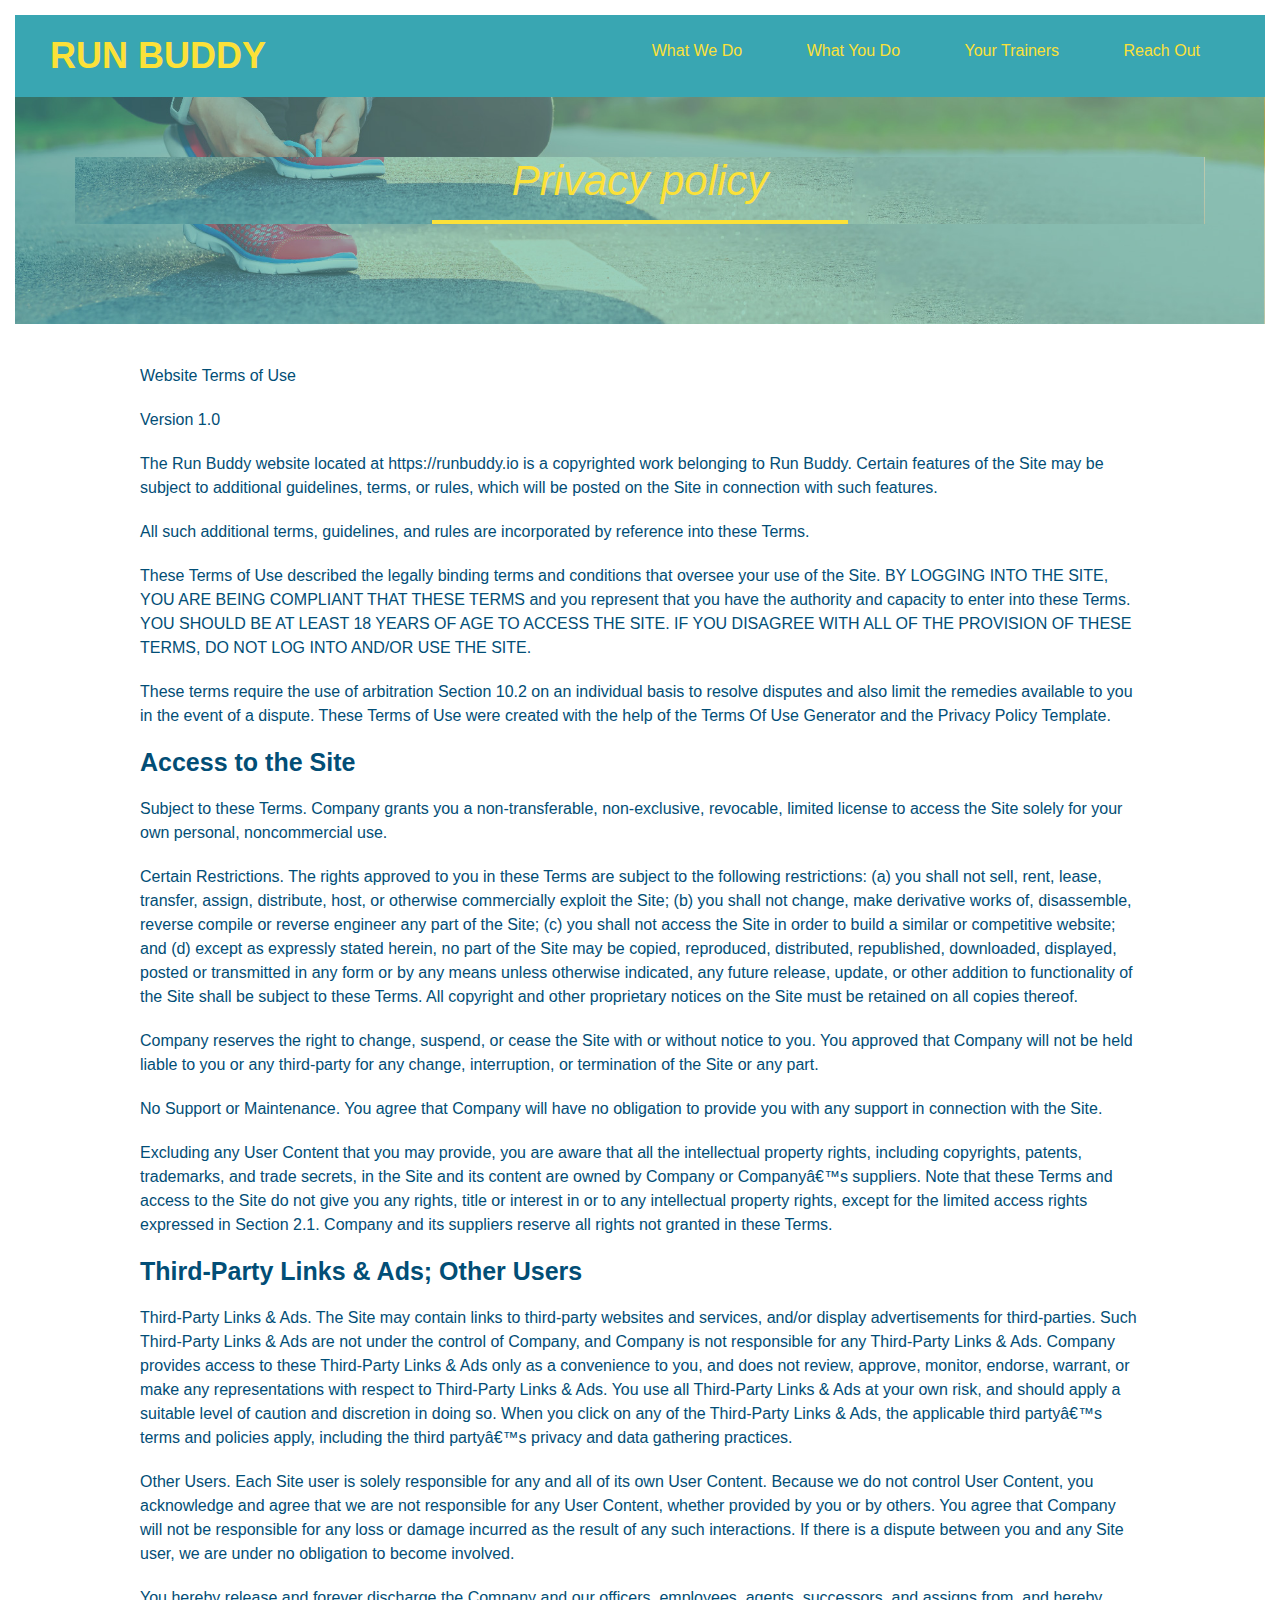
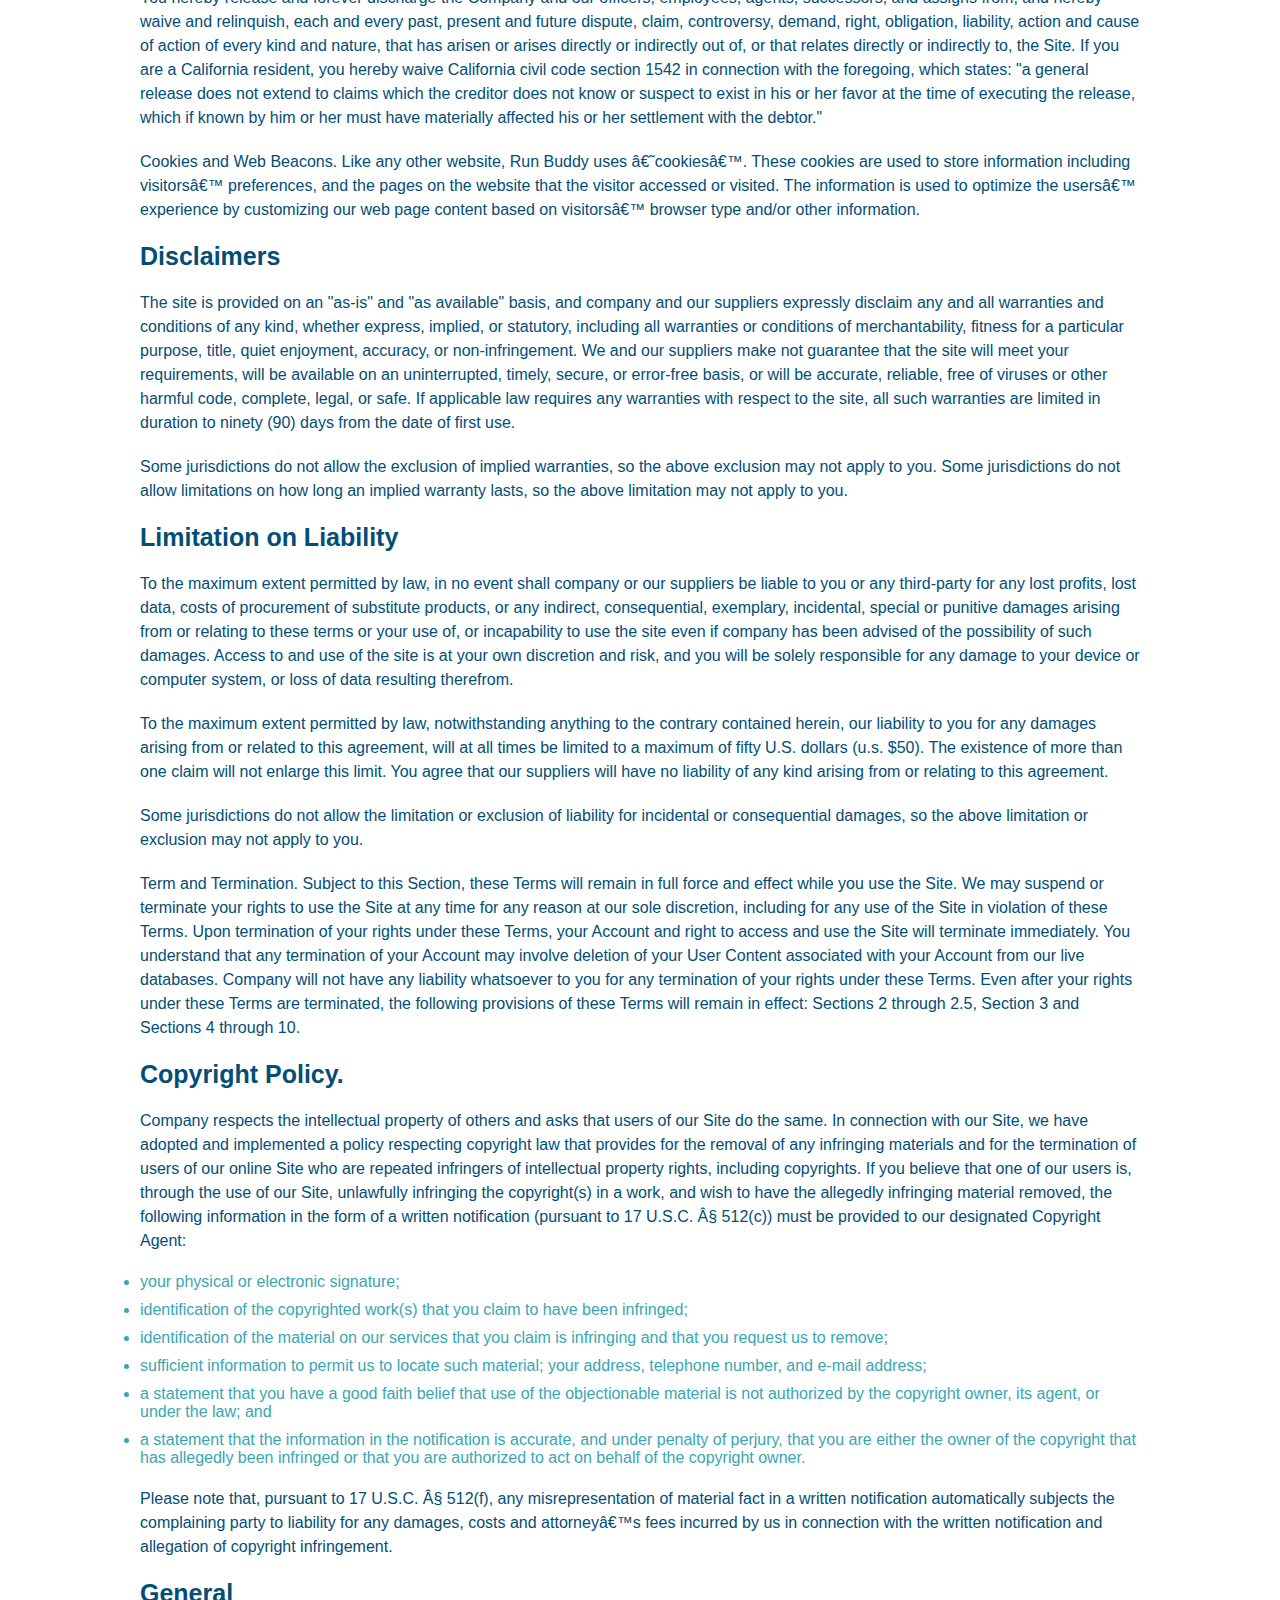
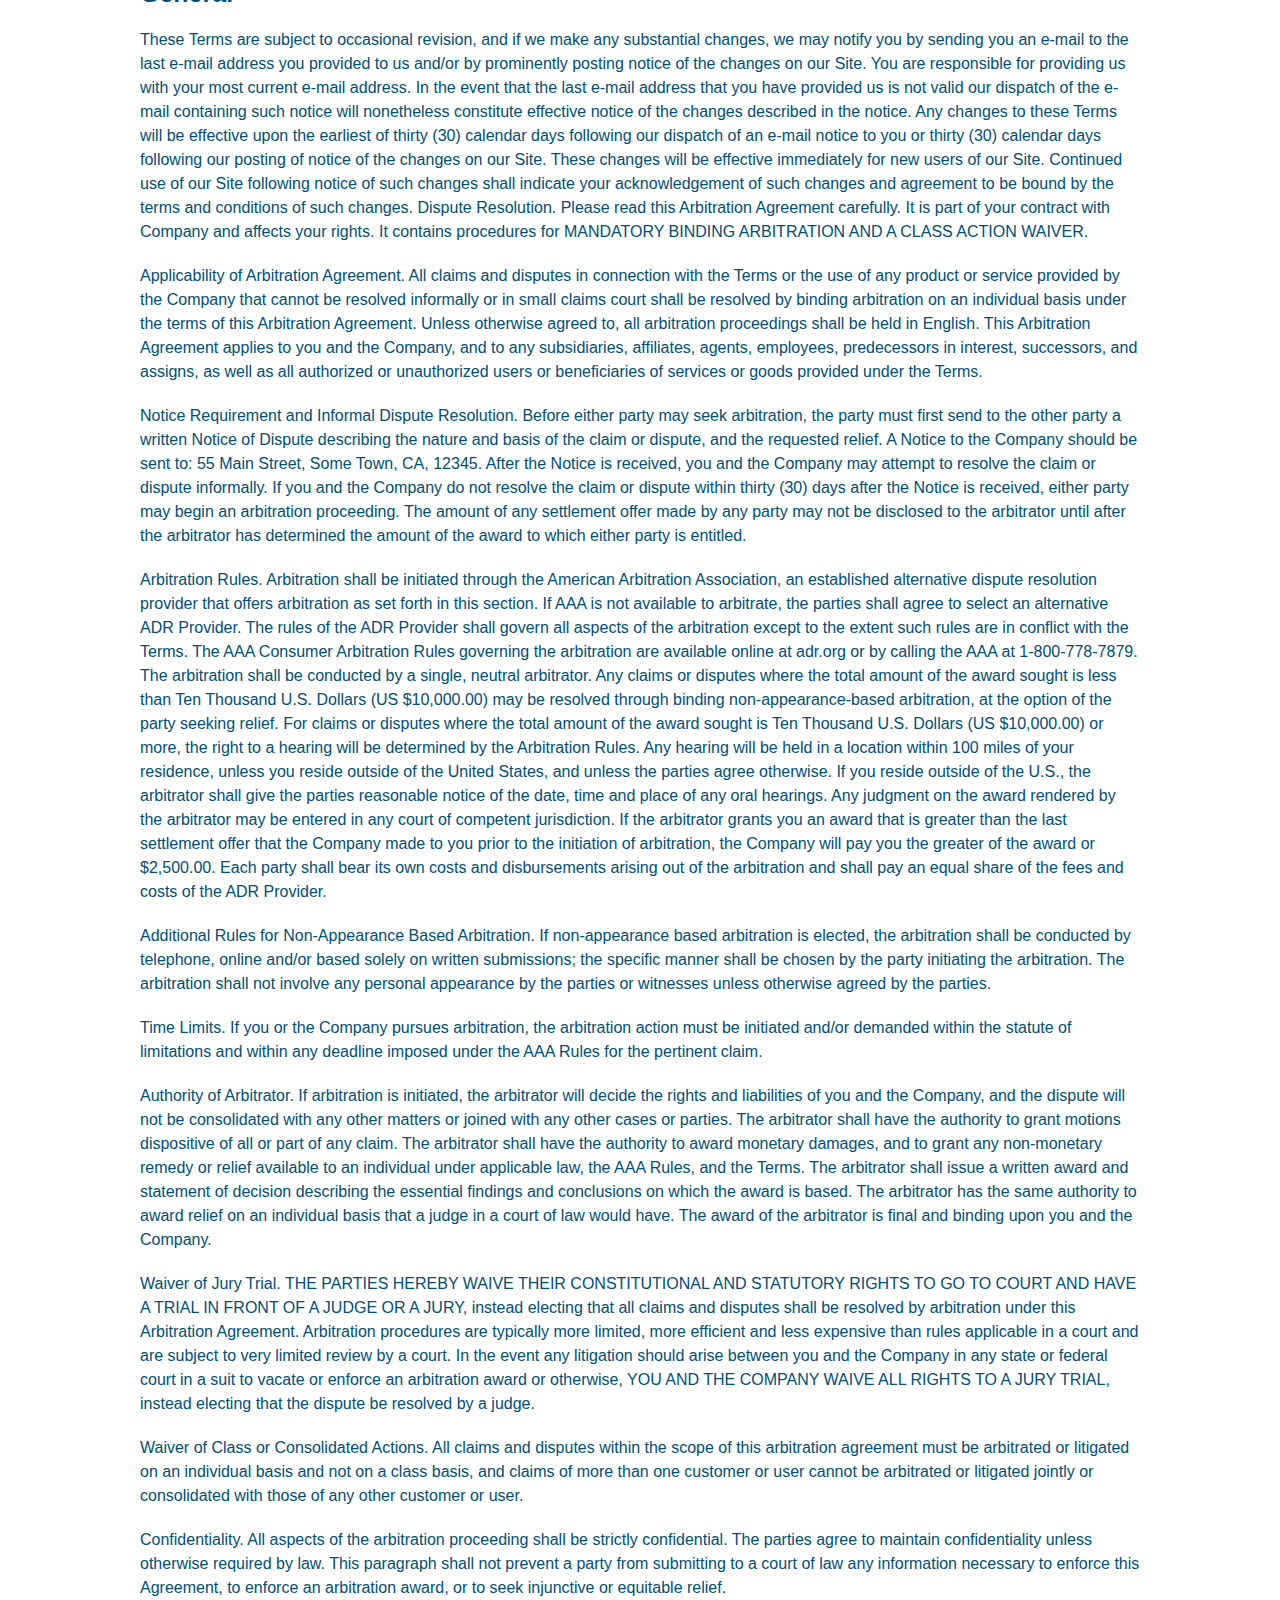
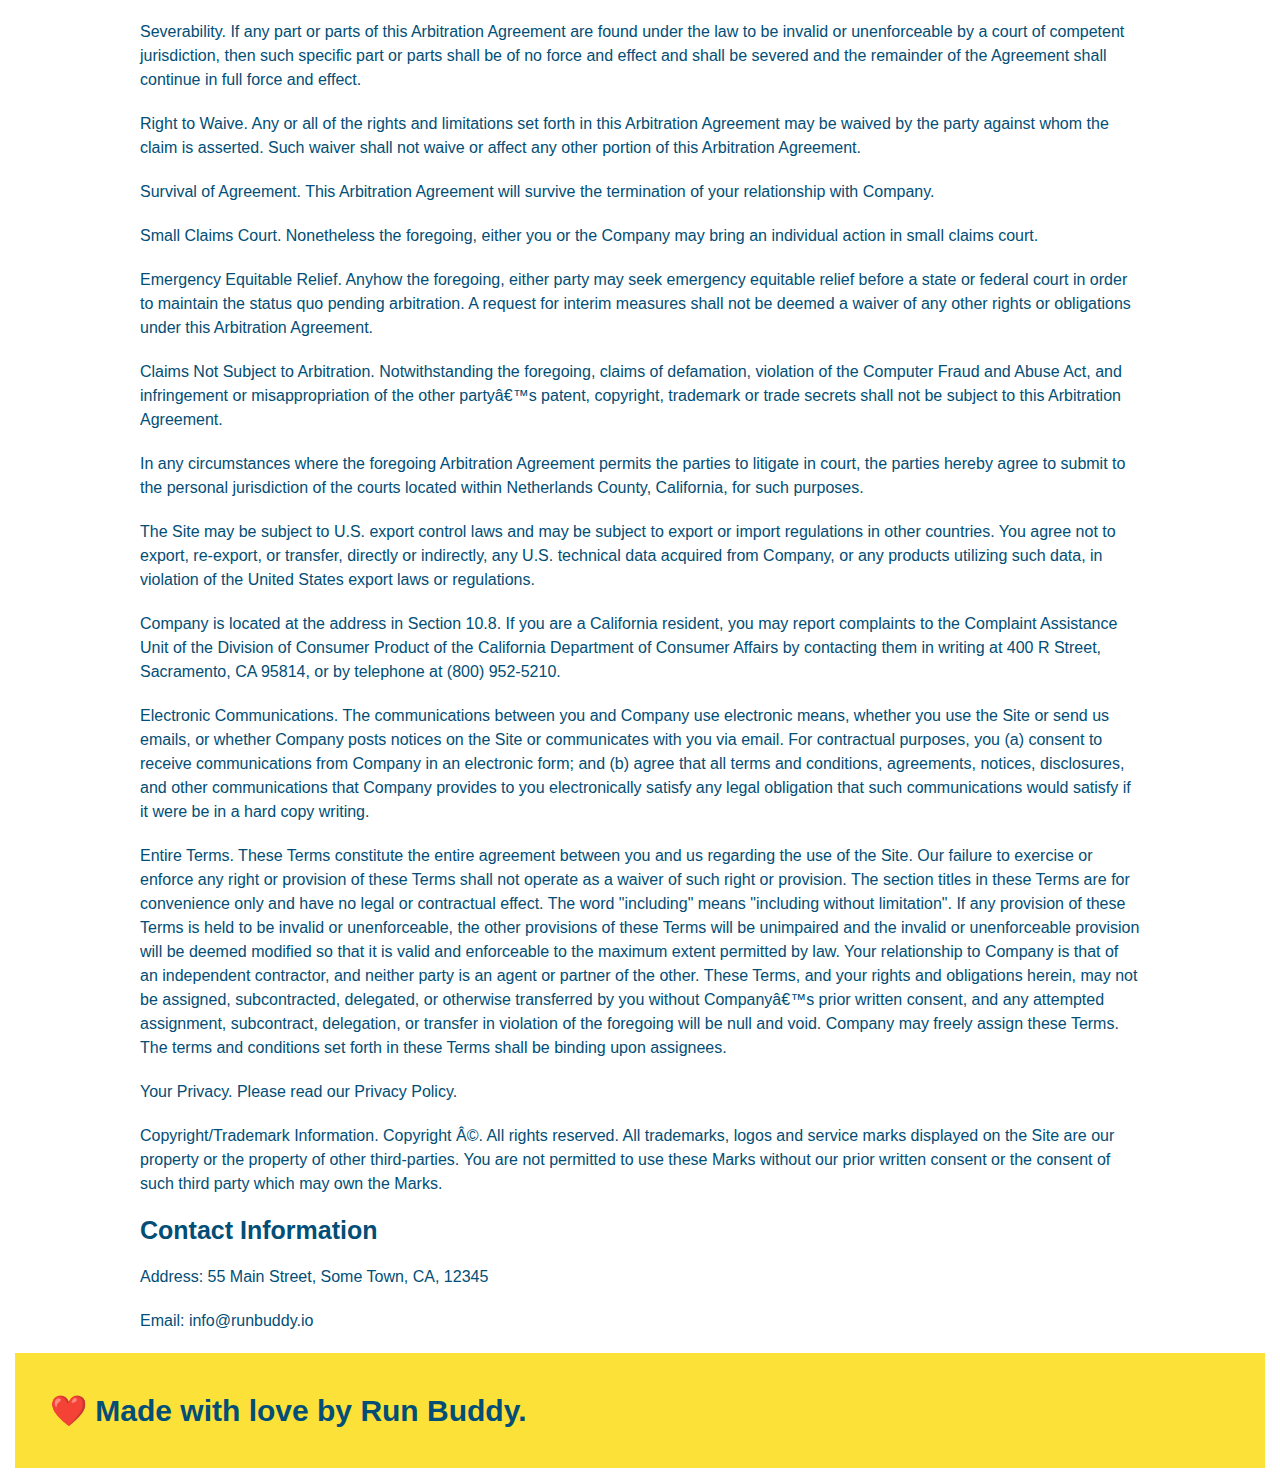
==== privacy-policy.html @ 901e301b "privacy-policy added" ====
<!DOCTYPE html>
<html lang="en">
<head>
    <meta charset="UTF-8">
    <title>Privacy Policy - Run Buddy</title>
    <link rel="stylesheet" href="./assets/css/style.css">
    <link rel="stylesheet" href="./assets/css/secondary-styles.css">
</head>
<body>
     <!-- navigation -->
  <header>
    <h1>
    <a href="/">RUN BUDDY</a>
    <!-- The value of the href used here—a forward slash ("/")—will always represent the path to the topmost directory of an application or project. In this case, when a user clicks the <a> element, they will be taken to the topmost directory. And because there is no file specified, the index.html file will be loaded. -->
    </h1>
    <nav>
      <!-- Unordered list element-->
      <ul>
        <!-- List item element -->
        <li>
          <!-- Anchor element -->
          <a href="./index.html#what-we-do">What We Do</a>
        </li>
        <li>
          <a href="./index.html#what-you-do">What You Do</a>
        </li>
        <li>
          <a href="./index.html#your-trainers">Your Trainers</a>
        </li>
        <li>
          <a href="./index.html#reach-out">Reach Out</a>
        </li>
      </ul>
    </nav>
  </header>
  <section class="hero">
    <div class="hero hero-secondary">
        <h2 class="page-title">
            Privacy policy
        </h2>
    </div>
    
  </section>
  <article class="secondary-content">
    <p>
        Website Terms of Use
      </p>

      <p>
        Version 1.0
      </p>

      <p>
        The Run Buddy website located at https://runbuddy.io is a copyrighted work belonging to Run Buddy. Certain
        features of the Site may be subject to additional guidelines, terms, or rules, which will be posted on the Site
        in connection with such features.
      </p>

      <p>
        All such additional terms, guidelines, and rules are incorporated by reference into these Terms.
      </p>

      <p>
        These Terms of Use described the legally binding terms and conditions that oversee your use of the Site. BY
        LOGGING INTO THE SITE, YOU ARE BEING COMPLIANT THAT THESE TERMS and you represent that you have the authority
        and capacity to enter into these Terms. YOU SHOULD BE AT LEAST 18 YEARS OF AGE TO ACCESS THE SITE. IF YOU
        DISAGREE WITH ALL OF THE PROVISION OF THESE TERMS, DO NOT LOG INTO AND/OR USE THE SITE.
      </p>

      <p>
        These terms require the use of arbitration Section 10.2 on an individual basis to resolve disputes and also
        limit the remedies available to you in the event of a dispute. These Terms of Use were created with the help of
        the Terms Of Use Generator and the Privacy Policy Template.
      </p>

      <h3>
        Access to the Site
      </h3>

      <p>
        Subject to these Terms. Company grants you a non-transferable, non-exclusive, revocable, limited license to
        access the Site solely for your own personal, noncommercial use.
      </p>

      <p>
        Certain Restrictions. The rights approved to you in these Terms are subject to the following restrictions: (a)
        you shall not sell, rent, lease, transfer, assign, distribute, host, or otherwise commercially exploit the Site;
        (b) you shall not change, make derivative works of, disassemble, reverse compile or reverse engineer any part of
        the Site; (c) you shall not access the Site in order to build a similar or competitive website; and (d) except
        as expressly stated herein, no part of the Site may be copied, reproduced, distributed, republished, downloaded,
        displayed, posted or transmitted in any form or by any means unless otherwise indicated, any future release,
        update, or other addition to functionality of the Site shall be subject to these Terms. All copyright and other
        proprietary notices on the Site must be retained on all copies thereof.
      </p>

      <p>
        Company reserves the right to change, suspend, or cease the Site with or without notice to you. You approved
        that Company will not be held liable to you or any third-party for any change, interruption, or termination of
        the Site or any part.
      </p>

      <p>
        No Support or Maintenance. You agree that Company will have no obligation to provide you with any support in
        connection with the Site.
      </p>

      <p>
        Excluding any User Content that you may provide, you are aware that all the intellectual property rights,
        including copyrights, patents, trademarks, and trade secrets, in the Site and its content are owned by Company
        or Companyâ€™s suppliers. Note that these Terms and access to the Site do not give you any rights, title or
        interest in or to any intellectual property rights, except for the limited access rights expressed in Section
        2.1. Company and its suppliers reserve all rights not granted in these Terms.
      </p>

      <h3>
        Third-Party Links & Ads; Other Users
      </h3>

      <p>
        Third-Party Links & Ads. The Site may contain links to third-party websites and services, and/or display
        advertisements for third-parties. Such Third-Party Links & Ads are not under the control of Company, and Company
        is not responsible for any Third-Party Links & Ads. Company provides access to these Third-Party Links & Ads
        only as a convenience to you, and does not review, approve, monitor, endorse, warrant, or make any
        representations with respect to Third-Party Links & Ads. You use all Third-Party Links & Ads at your own risk,
        and should apply a suitable level of caution and discretion in doing so. When you click on any of the
        Third-Party Links & Ads, the applicable third partyâ€™s terms and policies apply, including the third partyâ€™s
        privacy and data gathering practices.
      </p>

      <p>
        Other Users. Each Site user is solely responsible for any and all of its own User Content. Because we do not
        control User Content, you acknowledge and agree that we are not responsible for any User Content, whether
        provided by you or by others. You agree that Company will not be responsible for any loss or damage incurred as
        the result of any such interactions. If there is a dispute between you and any Site user, we are under no
        obligation to become involved.
      </p>

      <p>
        You hereby release and forever discharge the Company and our officers, employees, agents, successors, and
        assigns from, and hereby waive and relinquish, each and every past, present and future dispute, claim,
        controversy, demand, right, obligation, liability, action and cause of action of every kind and nature, that has
        arisen or arises directly or indirectly out of, or that relates directly or indirectly to, the Site. If you are
        a California resident, you hereby waive California civil code section 1542 in connection with the foregoing,
        which states: "a general release does not extend to claims which the creditor does not know or suspect to exist
        in his or her favor at the time of executing the release, which if known by him or her must have materially
        affected his or her settlement with the debtor."
      </p>

      <p>
        Cookies and Web Beacons. Like any other website, Run Buddy uses â€˜cookiesâ€™. These cookies are used to store
        information including visitorsâ€™ preferences, and the pages on the website that the visitor accessed or visited.
        The information is used to optimize the usersâ€™ experience by customizing our web page content based on visitorsâ€™
        browser type and/or other information.
      </p>

      <h3>
        Disclaimers
      </h3>

      <p>
        The site is provided on an "as-is" and "as available" basis, and company and our suppliers expressly disclaim
        any and all warranties and conditions of any kind, whether express, implied, or statutory, including all
        warranties or conditions of merchantability, fitness for a particular purpose, title, quiet enjoyment, accuracy,
        or non-infringement. We and our suppliers make not guarantee that the site will meet your requirements, will be
        available on an uninterrupted, timely, secure, or error-free basis, or will be accurate, reliable, free of
        viruses or other harmful code, complete, legal, or safe. If applicable law requires any warranties with respect
        to the site, all such warranties are limited in duration to ninety (90) days from the date of first use.
      </p>

      <p>
        Some jurisdictions do not allow the exclusion of implied warranties, so the above exclusion may not apply to
        you. Some jurisdictions do not allow limitations on how long an implied warranty lasts, so the above limitation
        may not apply to you.
      </p>

      <h3>
        Limitation on Liability
      </h3>

      <p>
        To the maximum extent permitted by law, in no event shall company or our suppliers be liable to you or any
        third-party for any lost profits, lost data, costs of procurement of substitute products, or any indirect,
        consequential, exemplary, incidental, special or punitive damages arising from or relating to these terms or
        your use of, or incapability to use the site even if company has been advised of the possibility of such
        damages. Access to and use of the site is at your own discretion and risk, and you will be solely responsible
        for any damage to your device or computer system, or loss of data resulting therefrom.
      </p>

      <p>
        To the maximum extent permitted by law, notwithstanding anything to the contrary contained herein, our liability
        to you for any damages arising from or related to this agreement, will at all times be limited to a maximum of
        fifty U.S. dollars (u.s. $50). The existence of more than one claim will not enlarge this limit. You agree that
        our suppliers will have no liability of any kind arising from or relating to this agreement.
      </p>

      <p>
        Some jurisdictions do not allow the limitation or exclusion of liability for incidental or consequential
        damages, so the above limitation or exclusion may not apply to you.
      </p>

      <p>
        Term and Termination. Subject to this Section, these Terms will remain in full force and effect while you use
        the Site. We may suspend or terminate your rights to use the Site at any time for any reason at our sole
        discretion, including for any use of the Site in violation of these Terms. Upon termination of your rights under
        these Terms, your Account and right to access and use the Site will terminate immediately. You understand that
        any termination of your Account may involve deletion of your User Content associated with your Account from our
        live databases. Company will not have any liability whatsoever to you for any termination of your rights under
        these Terms. Even after your rights under these Terms are terminated, the following provisions of these Terms
        will remain in effect: Sections 2 through 2.5, Section 3 and Sections 4 through 10.
      </p>

      <h3>
        Copyright Policy.
      </h3>

      <p>
        Company respects the intellectual property of others and asks that users of our Site do the same. In connection
        with our Site, we have adopted and implemented a policy respecting copyright law that provides for the removal
        of any infringing materials and for the termination of users of our online Site who are repeated infringers of
        intellectual property rights, including copyrights. If you believe that one of our users is, through the use of
        our Site, unlawfully infringing the copyright(s) in a work, and wish to have the allegedly infringing material
        removed, the following information in the form of a written notification (pursuant to 17 U.S.C. Â§ 512(c)) must
        be provided to our designated Copyright Agent:
      </p>

      <ul>
        <li>
          your physical or electronic signature;
        </li>
        <li>
          identification of the copyrighted work(s) that you claim to have been infringed;
        </li>
        <li>
          identification of the material on our services that you claim is infringing and that you request us to remove;
        </li>
        <li>
          sufficient information to permit us to locate such material; your address, telephone number, and e-mail
          address;
        </li>
        <li>
          a statement that you have a good faith belief that use of the objectionable material is not authorized by the
          copyright owner, its agent, or under the law; and
        </li>
        <li>
          a statement that the information in the notification is accurate, and under penalty of perjury, that you are
          either the owner of the copyright that has allegedly been infringed or that you are authorized to act on
          behalf of the copyright owner.
        </li>
      </ul>

      <p>
        Please note that, pursuant to 17 U.S.C. Â§ 512(f), any misrepresentation of material fact in a written
        notification automatically subjects the complaining party to liability for any damages, costs and attorneyâ€™s
        fees incurred by us in connection with the written notification and allegation of copyright infringement.
      </p>

      <h3>
        General
      </h3>

      <p>
        These Terms are subject to occasional revision, and if we make any substantial changes, we may notify you by
        sending you an e-mail to the last e-mail address you provided to us and/or by prominently posting notice of the
        changes on our Site. You are responsible for providing us with your most current e-mail address. In the event
        that the last e-mail address that you have provided us is not valid our dispatch of the e-mail containing such
        notice will nonetheless constitute effective notice of the changes described in the notice. Any changes to these
        Terms will be effective upon the earliest of thirty (30) calendar days following our dispatch of an e-mail
        notice to you or thirty (30) calendar days following our posting of notice of the changes on our Site. These
        changes will be effective immediately for new users of our Site. Continued use of our Site following notice of
        such changes shall indicate your acknowledgement of such changes and agreement to be bound by the terms and
        conditions of such changes. Dispute Resolution. Please read this Arbitration Agreement carefully. It is part of
        your contract with Company and affects your rights. It contains procedures for MANDATORY BINDING ARBITRATION AND
        A CLASS ACTION WAIVER.
      </p>

      <p>
        Applicability of Arbitration Agreement. All claims and disputes in connection with the Terms or the use of any
        product or service provided by the Company that cannot be resolved informally or in small claims court shall be
        resolved by binding arbitration on an individual basis under the terms of this Arbitration Agreement. Unless
        otherwise agreed to, all arbitration proceedings shall be held in English. This Arbitration Agreement applies to
        you and the Company, and to any subsidiaries, affiliates, agents, employees, predecessors in interest,
        successors, and assigns, as well as all authorized or unauthorized users or beneficiaries of services or goods
        provided under the Terms.
      </p>

      <p>
        Notice Requirement and Informal Dispute Resolution. Before either party may seek arbitration, the party must
        first send to the other party a written Notice of Dispute describing the nature and basis of the claim or
        dispute, and the requested relief. A Notice to the Company should be sent to: 55 Main Street, Some Town, CA,
        12345. After the Notice is received, you and the Company may attempt to resolve the claim or dispute informally.
        If you and the Company do not resolve the claim or dispute within thirty (30) days after the Notice is received,
        either party may begin an arbitration proceeding. The amount of any settlement offer made by any party may not
        be disclosed to the arbitrator until after the arbitrator has determined the amount of the award to which either
        party is entitled.
      </p>

      <p>
        Arbitration Rules. Arbitration shall be initiated through the American Arbitration Association, an established
        alternative dispute resolution provider that offers arbitration as set forth in this section. If AAA is not
        available to arbitrate, the parties shall agree to select an alternative ADR Provider. The rules of the ADR
        Provider shall govern all aspects of the arbitration except to the extent such rules are in conflict with the
        Terms. The AAA Consumer Arbitration Rules governing the arbitration are available online at adr.org or by
        calling the AAA at 1-800-778-7879. The arbitration shall be conducted by a single, neutral arbitrator. Any
        claims or disputes where the total amount of the award sought is less than Ten Thousand U.S. Dollars (US
        $10,000.00) may be resolved through binding non-appearance-based arbitration, at the option of the party seeking
        relief. For claims or disputes where the total amount of the award sought is Ten Thousand U.S. Dollars (US
        $10,000.00) or more, the right to a hearing will be determined by the Arbitration Rules. Any hearing will be
        held in a location within 100 miles of your residence, unless you reside outside of the United States, and
        unless the parties agree otherwise. If you reside outside of the U.S., the arbitrator shall give the parties
        reasonable notice of the date, time and place of any oral hearings. Any judgment on the award rendered by the
        arbitrator may be entered in any court of competent jurisdiction. If the arbitrator grants you an award that is
        greater than the last settlement offer that the Company made to you prior to the initiation of arbitration, the
        Company will pay you the greater of the award or $2,500.00. Each party shall bear its own costs and
        disbursements arising out of the arbitration and shall pay an equal share of the fees and costs of the ADR
        Provider.
      </p>

      <p>
        Additional Rules for Non-Appearance Based Arbitration. If non-appearance based arbitration is elected, the
        arbitration shall be conducted by telephone, online and/or based solely on written submissions; the specific
        manner shall be chosen by the party initiating the arbitration. The arbitration shall not involve any personal
        appearance by the parties or witnesses unless otherwise agreed by the parties.
      </p>

      <p>
        Time Limits. If you or the Company pursues arbitration, the arbitration action must be initiated and/or demanded
        within the statute of limitations and within any deadline imposed under the AAA Rules for the pertinent claim.
      </p>

      <p>
        Authority of Arbitrator. If arbitration is initiated, the arbitrator will decide the rights and liabilities of
        you and the Company, and the dispute will not be consolidated with any other matters or joined with any other
        cases or parties. The arbitrator shall have the authority to grant motions dispositive of all or part of any
        claim. The arbitrator shall have the authority to award monetary damages, and to grant any non-monetary remedy
        or relief available to an individual under applicable law, the AAA Rules, and the Terms. The arbitrator shall
        issue a written award and statement of decision describing the essential findings and conclusions on which the
        award is based. The arbitrator has the same authority to award relief on an individual basis that a judge in a
        court of law would have. The award of the arbitrator is final and binding upon you and the Company.
      </p>

      <p>
        Waiver of Jury Trial. THE PARTIES HEREBY WAIVE THEIR CONSTITUTIONAL AND STATUTORY RIGHTS TO GO TO COURT AND HAVE
        A TRIAL IN FRONT OF A JUDGE OR A JURY, instead electing that all claims and disputes shall be resolved by
        arbitration under this Arbitration Agreement. Arbitration procedures are typically more limited, more efficient
        and less expensive than rules applicable in a court and are subject to very limited review by a court. In the
        event any litigation should arise between you and the Company in any state or federal court in a suit to vacate
        or enforce an arbitration award or otherwise, YOU AND THE COMPANY WAIVE ALL RIGHTS TO A JURY TRIAL, instead
        electing that the dispute be resolved by a judge.
      </p>

      <p>
        Waiver of Class or Consolidated Actions. All claims and disputes within the scope of this arbitration agreement
        must be arbitrated or litigated on an individual basis and not on a class basis, and claims of more than one
        customer or user cannot be arbitrated or litigated jointly or consolidated with those of any other customer or
        user.
      </p>

      <p>
        Confidentiality. All aspects of the arbitration proceeding shall be strictly confidential. The parties agree to
        maintain confidentiality unless otherwise required by law. This paragraph shall not prevent a party from
        submitting to a court of law any information necessary to enforce this Agreement, to enforce an arbitration
        award, or to seek injunctive or equitable relief.
      </p>

      <p>
        Severability. If any part or parts of this Arbitration Agreement are found under the law to be invalid or
        unenforceable by a court of competent jurisdiction, then such specific part or parts shall be of no force and
        effect and shall be severed and the remainder of the Agreement shall continue in full force and effect.
      </p>

      <p>
        Right to Waive. Any or all of the rights and limitations set forth in this Arbitration Agreement may be waived
        by the party against whom the claim is asserted. Such waiver shall not waive or affect any other portion of this
        Arbitration Agreement.
      </p>

      <p>
        Survival of Agreement. This Arbitration Agreement will survive the termination of your relationship with
        Company.
      </p>

      <p>
        Small Claims Court. Nonetheless the foregoing, either you or the Company may bring an individual action in small
        claims court.
      </p>

      <p>
        Emergency Equitable Relief. Anyhow the foregoing, either party may seek emergency equitable relief before a
        state or federal court in order to maintain the status quo pending arbitration. A request for interim measures
        shall not be deemed a waiver of any other rights or obligations under this Arbitration Agreement.
      </p>

      <p>
        Claims Not Subject to Arbitration. Notwithstanding the foregoing, claims of defamation, violation of the
        Computer Fraud and Abuse Act, and infringement or misappropriation of the other partyâ€™s patent, copyright,
        trademark or trade secrets shall not be subject to this Arbitration Agreement.
      </p>

      <p>
        In any circumstances where the foregoing Arbitration Agreement permits the parties to litigate in court, the
        parties hereby agree to submit to the personal jurisdiction of the courts located within Netherlands County,
        California, for such purposes.
      </p>

      <p>
        The Site may be subject to U.S. export control laws and may be subject to export or import regulations in other
        countries. You agree not to export, re-export, or transfer, directly or indirectly, any U.S. technical data
        acquired from Company, or any products utilizing such data, in violation of the United States export laws or
        regulations.
      </p>

      <p>
        Company is located at the address in Section 10.8. If you are a California resident, you may report complaints
        to the Complaint Assistance Unit of the Division of Consumer Product of the California Department of Consumer
        Affairs by contacting them in writing at 400 R Street, Sacramento, CA 95814, or by telephone at (800) 952-5210.
      </p>

      <p>
        Electronic Communications. The communications between you and Company use electronic means, whether you use the
        Site or send us emails, or whether Company posts notices on the Site or communicates with you via email. For
        contractual purposes, you (a) consent to receive communications from Company in an electronic form; and (b)
        agree that all terms and conditions, agreements, notices, disclosures, and other communications that Company
        provides to you electronically satisfy any legal obligation that such communications would satisfy if it were be
        in a hard copy writing.
      </p>

      <p>
        Entire Terms. These Terms constitute the entire agreement between you and us regarding the use of the Site. Our
        failure to exercise or enforce any right or provision of these Terms shall not operate as a waiver of such right
        or provision. The section titles in these Terms are for convenience only and have no legal or contractual
        effect. The word "including" means "including without limitation". If any provision of these Terms is held to be
        invalid or unenforceable, the other provisions of these Terms will be unimpaired and the invalid or
        unenforceable provision will be deemed modified so that it is valid and enforceable to the maximum extent
        permitted by law. Your relationship to Company is that of an independent contractor, and neither party is an
        agent or partner of the other. These Terms, and your rights and obligations herein, may not be assigned,
        subcontracted, delegated, or otherwise transferred by you without Companyâ€™s prior written consent, and any
        attempted assignment, subcontract, delegation, or transfer in violation of the foregoing will be null and void.
        Company may freely assign these Terms. The terms and conditions set forth in these Terms shall be binding upon
        assignees.
      </p>

      <p>
        Your Privacy. Please read our Privacy Policy.
      </p>

      <p>
        Copyright/Trademark Information. Copyright Â©. All rights reserved. All trademarks, logos and service marks
        displayed on the Site are our property or the property of other third-parties. You are not permitted to use
        these Marks without our prior written consent or the consent of such third party which may own the Marks.
      </p>

      <h3>
        Contact Information
      </h3>

      <p>
        Address: 55 Main Street, Some Town, CA, 12345
      </p>

      <p>
        Email: info@runbuddy.io
      </p>

  </article>
   <!-- footer -->
   <footer>
    <h2>❤️ Made with love by Run Buddy.</h2>
    
  </footer>

</body>
</html>
---- assets/css/style.css ----
* {
    margin: 0;
    padding: 0;
    box-sizing: border-box;
}

body {
    font-family: Arial, Helvetica, sans-serif;
    color: #39a6b2;
    margin: 15px;
}
header {
    padding: 20px 35px;
    background-color: #39a6b2;
}

header h1 {
    font-weight: bold;
    font-size: 36px;
    color: #fce138;
    margin: 0;
    display: inline;
}

header a {
    text-decoration: none; 
    color: #fce138;
}

header nav {
    float: right;
    margin: 7px 0; 
}

header nav ul li {
    display: inline;
}

header nav ul li a {
    margin: 0 30px;
    font-weight: lighter;
    font-size: 16px;
}

footer {
    background-color: #fce138;
    /* width: 100%; */
    padding: 40px 35px;
    
}

footer h2 {
    display: inline;
    color: #024e76;
    font-size: 30px;
    margin: 0;
}

footer div {
    float: right;
    line-height: 1.5;
    text-align: right;
}
footer a {
    color: #024e76;
}
section {
    padding: 60px;
    
}

.hero {
    background-image: url("../images/hero-bg.jpeg");
    background-size: cover;
    background-position: center;
    height: 600px;
    position: relative;
}
/* these two colors will override the ones above in .hero */
/* .hero-secondary {
    background-color: black;
    color: red;
} */
/* Hero Style End */

.hero-form {
    color: #024e76;
    background-color: #fce138;
    padding: 20px;
    width: 500px;
    border: solid 3px #024e76;
    position: absolute;
    bottom: 120px;
    right: 140px;
}
.hero-form button {
    color: #fce138;
    background-color: #024e76;
    border: none;
    padding: 10px 20px;
    font-size: 16px;
}
.hero-form label {
    margin: 0px 5px;

}

h3 {
    font-size:20px ;
    margin: 0px;
}
.hero-form p {
    margin: 5px 0 15px 0;
}
.form-input {
    border: 1px solid #024e76;
    padding: 7px 15px;
    display: block;
    font-size: 16px;
    width: 100%;
    margin-bottom: 15px;
}
.intro {
    text-align: center;
}
.intro p {
    font-size: 20px;
    width: 80%;
    color: #39a6b2;
    line-height: 1.7;
    margin: 0 auto;
}
.steps {
    text-align: center;
    background-color: #fce138;
}
.section-title {
    font-size: 55px;
    color:#024e76;
    margin-bottom: 35px;
    padding: 0 100px 20px 100px;
    display: inline-block;
    border-bottom: 3px solid;
}
.primary-border {
    border-color: #fce138;
}
.secondary-border {
    border-color: #39a6b2;
}
.steps div {
    margin-bottom: 80px;
}
.steps img {
    width: 15%;
    margin: 10px 0;
}
.steps h3 {
    color: #024e76;
    font-size: 46px;
    margin-top: 10px;
}

.steps p{
    color: #39a6b2;
    font-size: 23px;
}
.steps span {
    font-size: 38px;
}
.trainers {
    text-align: center;
}
.trainer {
    width: 900px;
    margin: 0 auto 30px auto;
    background: #024e76;
    color: #fce138;
    overflow: auto;
}
.trainer img {
    width: 35%;
    float: left;
}
.trainer-bio {
    width: 65%;
    padding: 35px;
    float: left;
}
.text-left {
    text-align: left;
}
.text-right {
    text-align: right;
}
.trainer-bio h3 {
    font-size: 32px;
    margin-bottom: 8px;
}
.trainer-bio h4 {
    font-weight: lighter;
    font-size: 26px;
    margin-bottom: 25px;
}
.trainer-bio p {
    font-size: 17px;
    line-height: 1.3;
}
/* REACH OUT STYLE */
.contact {
    text-align: center;
    background: #024e76;
}
.contact h2 {
    color: #fce138;
}
.contact h3 {
    color: #fce138;
}
.contact-info iframe {
    width: 400px;
    height: 400px;
}
.contact-info div {
    width: 410px;
    display: inline-block;
    vertical-align: top;
    text-align: left;
    margin: 30px 0 0 60px;
    color: white;
}
.contact-info h3 {
    color: #fce138;
    font-size: 32px;
}

.contact-info p, .contact-info address {
    margin: 20px 0;
    line-height: 1.5;
    font-size: 20px;
    font-style: normal;
}
.contact-info a {
    color: #fce138;
}
/* REACH OUT STYLE ENDS */
---- assets/css/secondary-styles.css ----
.hero {
    background-position: bottom;
    height: auto;
    text-align: center;
    margin-bottom: 40px;
}
.page-title {
    color: #fce138;
    display: inline-block;
    border-bottom: 4px solid #fce138;
    padding: 0 80px 15px 80px;
    font-weight: normal;
    font-size: 42px;
    font-style: italic;
}
.secondary-content {
    width: 80%;
    margin: auto;
    color: #024e76;
}
.secondary-content h3 {
    font-size: 25px;
    margin: 20px 0;
}
.secondary-content p {
    font-size: 16px;
    line-height: 1.5;
    margin: 20px 0;

}
.secondary-content li {
    color: #39a6b2;
    margin: 10px 0;
}
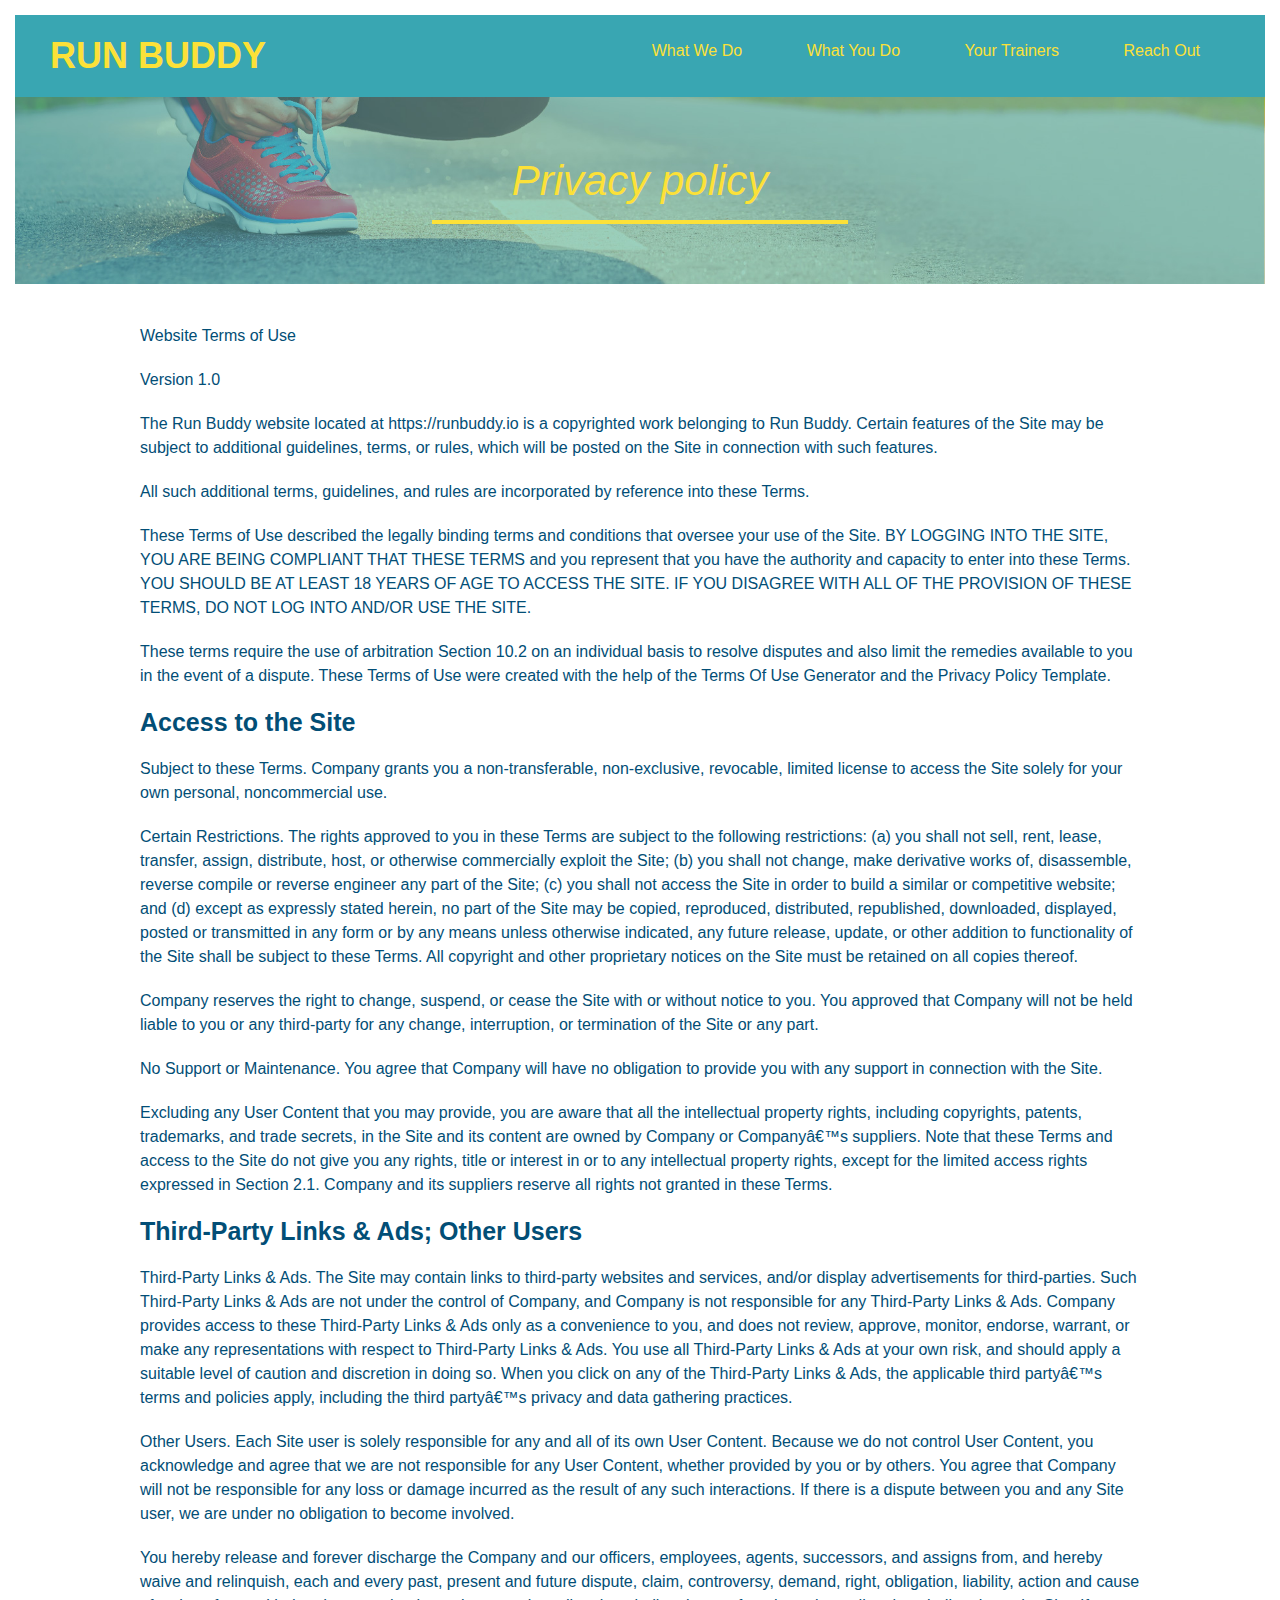
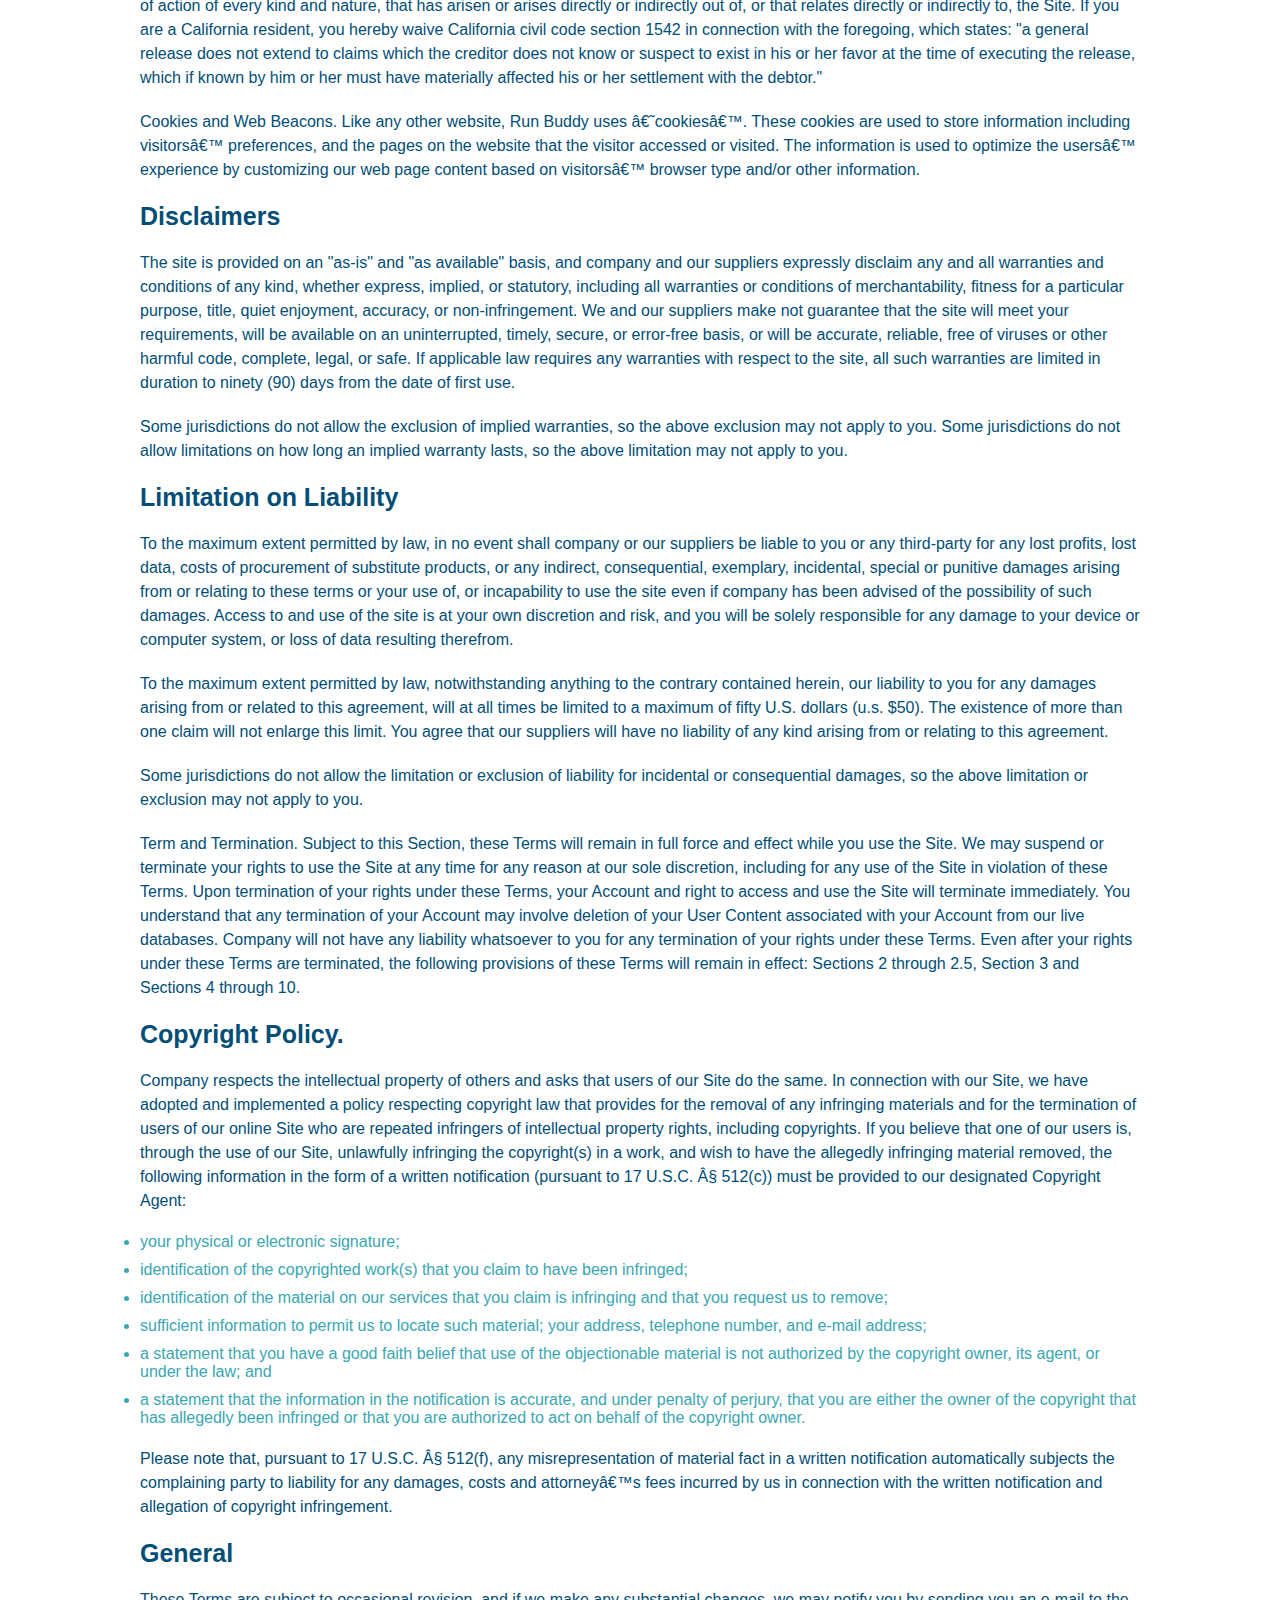
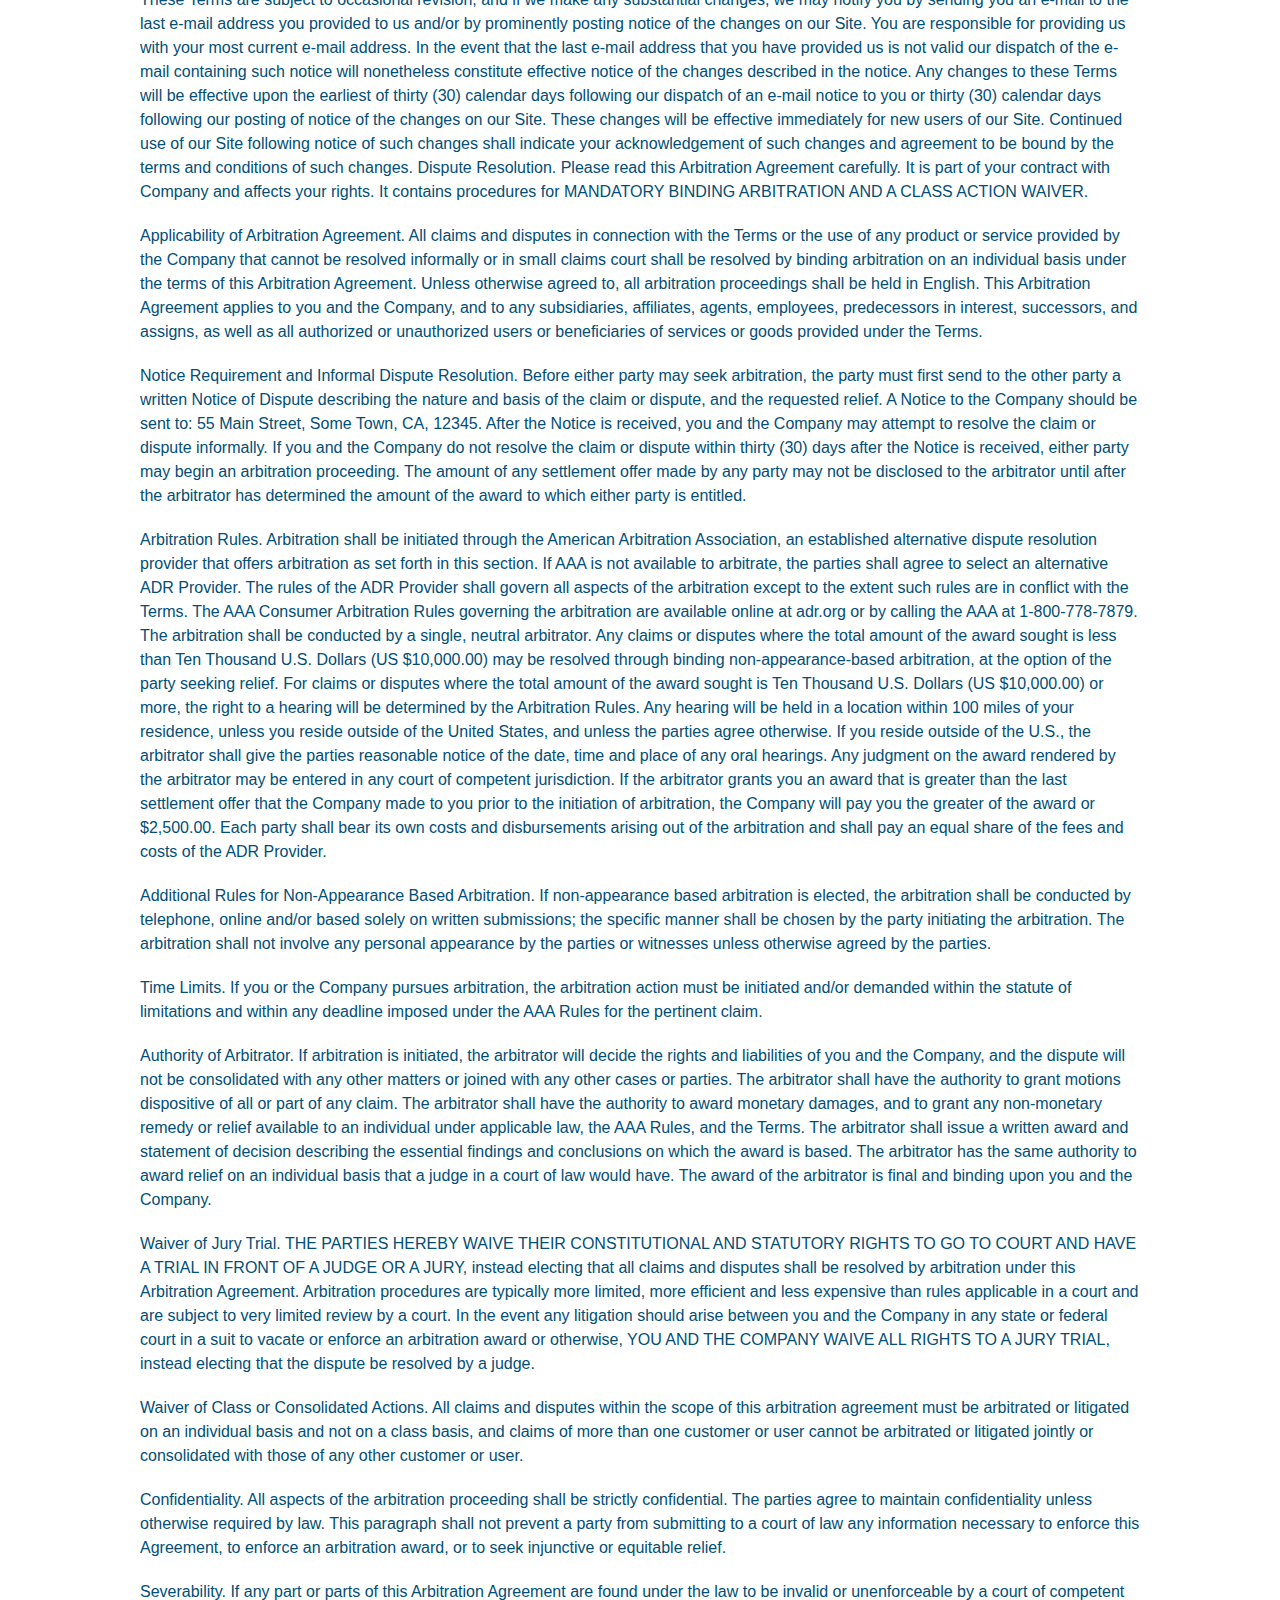
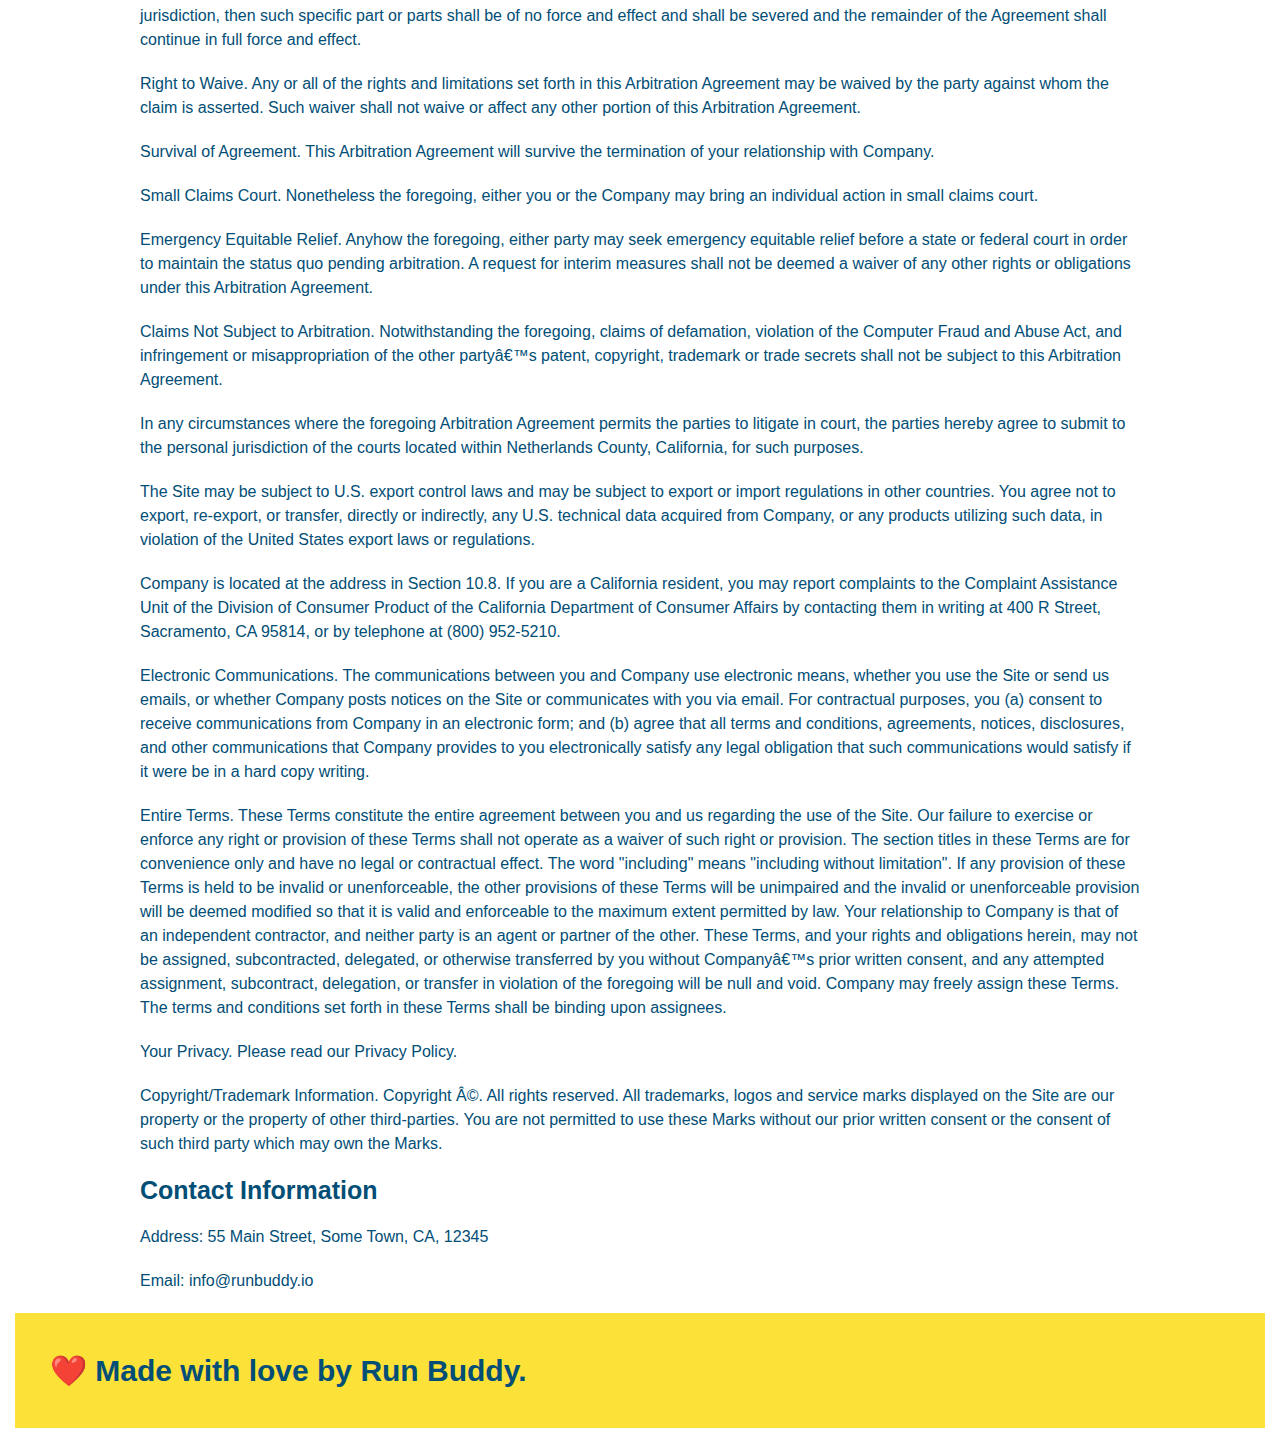
==== commit 52ffc96a: "final commit" ====
--- a/privacy-policy.html
+++ b/privacy-policy.html
@@ -34,12 +34,10 @@
     </nav>
   </header>
   <section class="hero">
-    <div class="hero hero-secondary">
         <h2 class="page-title">
             Privacy policy
         </h2>
-    </div>
-    
+      
   </section>
   <article class="secondary-content">
     <p>
